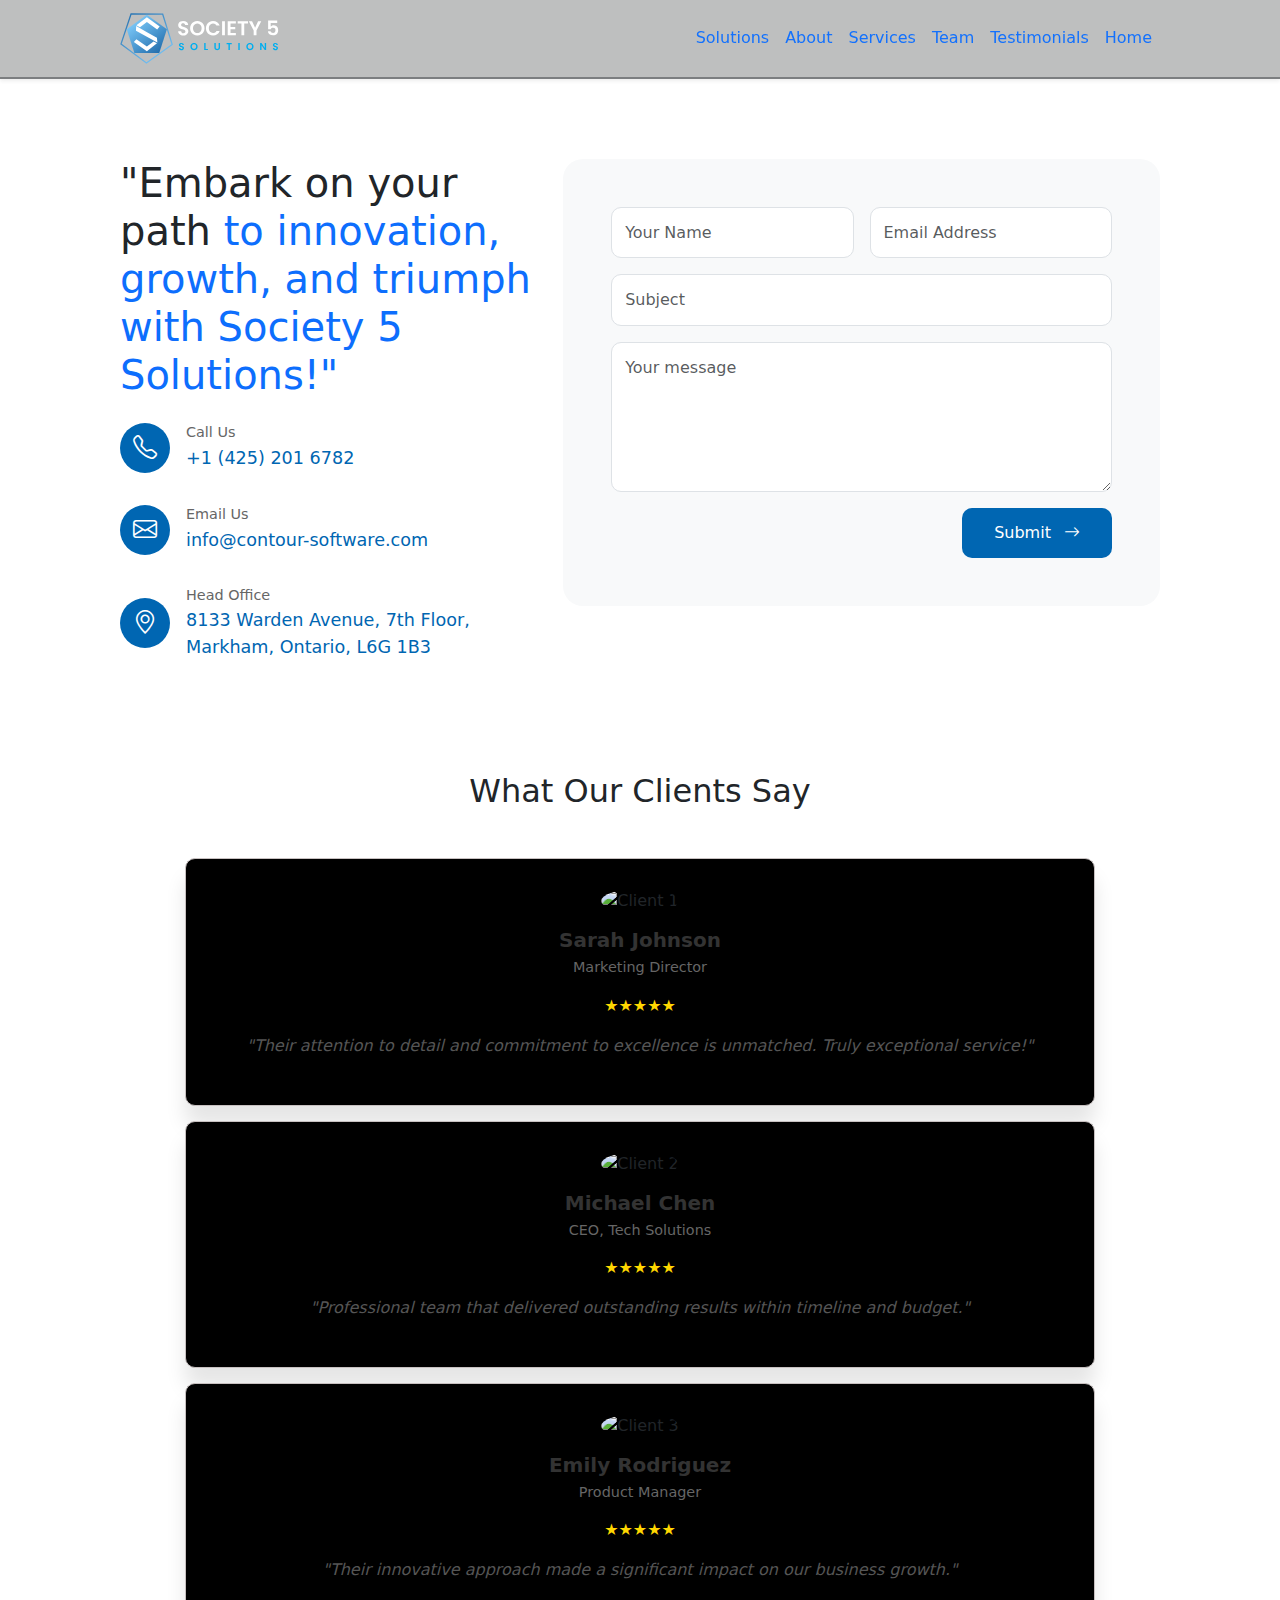
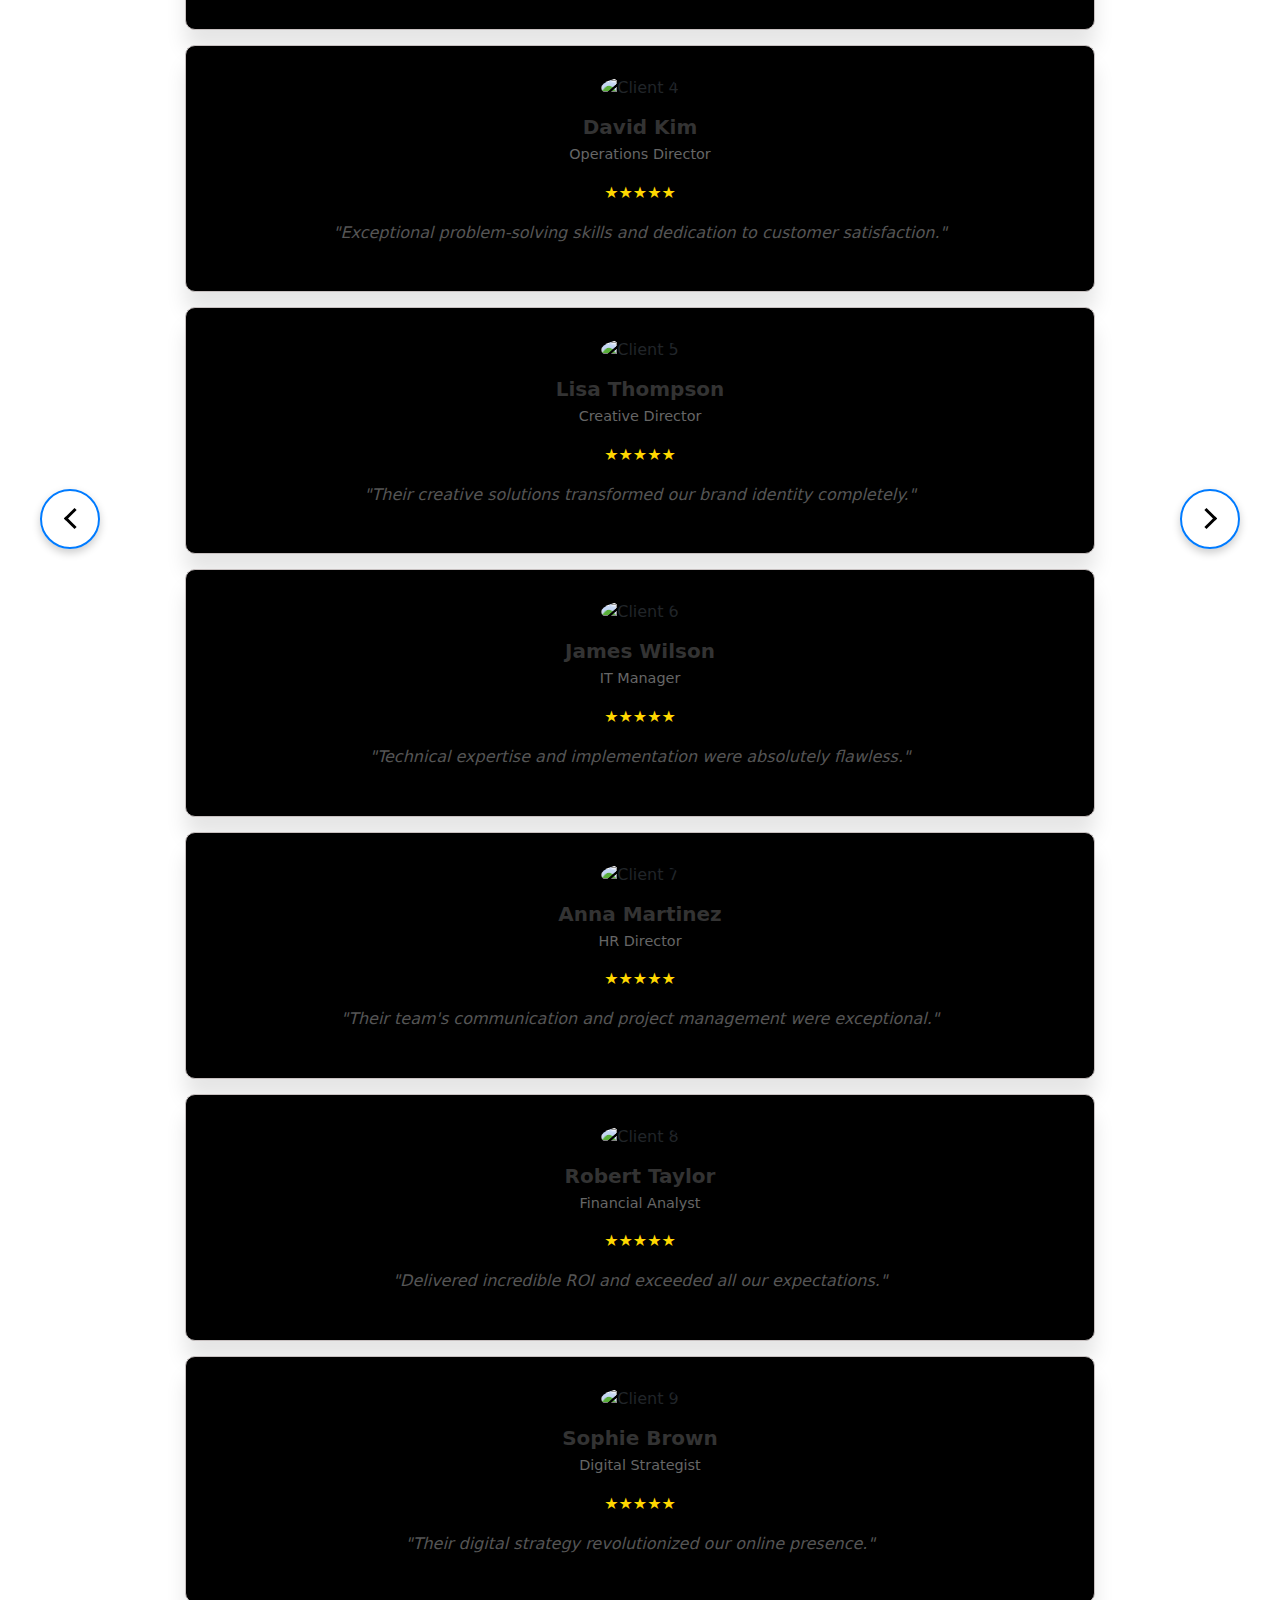
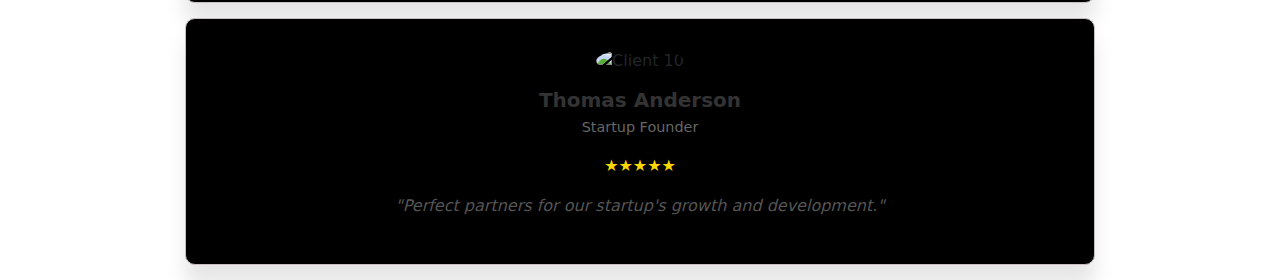
==== contactus.html @ 8faced44 "work" ====
<!DOCTYPE html>
<html lang="en">
  <head>
    <meta charset="UTF-8" />
    <meta name="viewport" content="width=device-width, initial-scale=1.0" />
    <title>Contact Society 5</title>
    <link
      href="https://cdn.jsdelivr.net/npm/bootstrap@5.3.2/dist/css/bootstrap.min.css"
      rel="stylesheet"
    />
    <link
      rel="stylesheet"
      href="https://cdn.jsdelivr.net/npm/bootstrap-icons@1.11.2/font/bootstrap-icons.min.css"
    />
    <link
      href="https://cdnjs.cloudflare.com/ajax/libs/slick-carousel/1.8.1/slick.min.css"
      rel="stylesheet"
    />
    <link
      href="https://cdnjs.cloudflare.com/ajax/libs/slick-carousel/1.8.1/slick-theme.min.css"
      rel="stylesheet"
    />
    <link
      href="https://cdnjs.cloudflare.com/ajax/libs/bootstrap/5.3.2/css/bootstrap.min.css"
      rel="stylesheet"
    />
  
    <link href="./styles/style.css" rel="stylesheet" />
   
  </head>

  <body>
    <!-- Navbar -->
    <nav
      class="navbar navbar-expand-lg shadow-sm"
      style="
        background-color: #bebfbf !important;
        border-bottom: 2px solid #7c7e80;
        box-shadow: 0px 4px 6px rgba(0, 0, 0, 0.1);
      "
    >
      <div class="container">
        <a class="navbar-brand d-flex align-items-center text-white" href="#">
          <i class="text-primary fs-4 me-2">
            <img
              src="assets/society5solutionslogo.svg"
              class="logo_s5"
              alt=""
            />
          </i>
          <span class="fw-bold text-white"></span>
        </a>
        <button
          class="navbar-toggler"
          type="button"
          data-bs-toggle="collapse"
          data-bs-target="#navbarNav"
        >
          <span class="navbar-toggler-icon"></span>
        </button>
        <div class="collapse navbar-collapse text-white" id="navbarNav">
          <ul class="navbar-nav ms-auto text-white">
            <li class="nav-item">
              <a class="nav-link" href="#solutions" style="color: #1371fd"
                >Solutions</a
              >
            </li>
            <li class="nav-item">
              <a class="nav-link" href="#about" style="color: #1371fd">About</a>
            </li>
            <li class="nav-item">
              <a class="nav-link" href="#services" style="color: #1371fd"
                >Services</a
              >
            </li>
            <li class="nav-item">
              <a class="nav-link" href="#team" style="color: #1371fd">Team</a>
            </li>
            <li class="nav-item">
              <a class="nav-link" href="#testimonials" style="color: #1371fd"
                >Testimonials</a
              >
            </li>
            <li class="nav-item">
              <a class="nav-link" href="index.html" style="color: #1371fd"
                >Home</a
              >
            </li>
          </ul>
        </div>
      </div>
    </nav>

    <div class="contact-section">
      <div class="container">
        <div class="row">
          <!-- Left Column - Contact Information -->
          <div class="col-lg-5">
            <h1 class="mb-4">
              "Embark on your path
              <span class="text-primary"
                >to innovation, growth, and triumph with Society 5
                Solutions!"</span
              >
            </h1>

            <!-- Contact Info Items -->
            <div class="contact-info-item">
              <div class="icon-wrapper">
                <i class="bi bi-telephone"></i>
              </div>
              <div class="contact-text">
                <h3>Call Us</h3>
                <p>+1 (425) 201 6782</p>
              </div>
            </div>

            <div class="contact-info-item">
              <div class="icon-wrapper">
                <i class="bi bi-envelope"></i>
              </div>
              <div class="contact-text">
                <h3>Email Us</h3>
                <p>info@contour-software.com</p>
              </div>
            </div>

            <div class="contact-info-item">
              <div class="icon-wrapper">
                <i class="bi bi-geo-alt"></i>
              </div>
              <div class="contact-text">
                <h3>Head Office</h3>
                <p>
                  8133 Warden Avenue, 7th Floor,<br />Markham, Ontario, L6G 1B3
                </p>
              </div>
            </div>
          </div>

          <!-- Right Column - Contact Form -->
          <div class="col-lg-7">
            <div class="form-section">
              <form>
                <div class="row g-3">
                  <div class="col-md-6">
                    <input
                      type="text"
                      class="form-control"
                      placeholder="Your Name"
                      required
                    />
                  </div>
                  <div class="col-md-6">
                    <input
                      type="email"
                      class="form-control"
                      placeholder="Email Address"
                      required
                    />
                  </div>
                  <div class="col-12">
                    <input
                      type="text"
                      class="form-control"
                      placeholder="Subject"
                      required
                    />
                  </div>
                  <div class="col-12">
                    <textarea
                      class="form-control"
                      placeholder="Your message"
                      required
                    ></textarea>
                  </div>
                  <div class="col-12 text-end">
                    <button type="submit" class="submit-btn">
                      Submit
                      <i class="bi bi-arrow-right"></i>
                    </button>
                  </div>
                </div>
              </form>
            </div>
          </div>
        </div>
      </div>
    </div>

    <script src="https://cdn.jsdelivr.net/npm/bootstrap@5.3.2/dist/js/bootstrap.bundle.min.js"></script>

    <section class="testimonial-section container container-fluid">
      <div class="container">
        <h2 class="text-center mb-5">What Our Clients Say</h2>

        <button class="nav-button prev-button" id="prevButton"></button>
        <button class="nav-button next-button" id="nextButton"></button>

        <div class="testimonial-slider">
          <!-- 10 Review Cards -->
          <div>
            <div class="testimonial-card text-center">
              <img
                src="/api/placeholder/80/80"
                alt="Client 1"
                class="client-image"
              />
              <h5 class="client-name">Sarah Johnson</h5>
              <p class="client-position">Marketing Director</p>
              <div class="rating">★★★★★</div>
              <p class="review-text">
                "Their attention to detail and commitment to excellence is
                unmatched. Truly exceptional service!"
              </p>
            </div>
          </div>

          <div>
            <div class="testimonial-card text-center">
              <img
                src="/api/placeholder/80/80"
                alt="Client 2"
                class="client-image"
              />
              <h5 class="client-name">Michael Chen</h5>
              <p class="client-position">CEO, Tech Solutions</p>
              <div class="rating">★★★★★</div>
              <p class="review-text">
                "Professional team that delivered outstanding results within
                timeline and budget."
              </p>
            </div>
          </div>

          <div>
            <div class="testimonial-card text-center">
              <img
                src="/api/placeholder/80/80"
                alt="Client 3"
                class="client-image"
              />
              <h5 class="client-name">Emily Rodriguez</h5>
              <p class="client-position">Product Manager</p>
              <div class="rating">★★★★★</div>
              <p class="review-text">
                "Their innovative approach made a significant impact on our
                business growth."
              </p>
            </div>
          </div>

          <div>
            <div class="testimonial-card text-center">
              <img
                src="/api/placeholder/80/80"
                alt="Client 4"
                class="client-image"
              />
              <h5 class="client-name">David Kim</h5>
              <p class="client-position">Operations Director</p>
              <div class="rating">★★★★★</div>
              <p class="review-text">
                "Exceptional problem-solving skills and dedication to customer
                satisfaction."
              </p>
            </div>
          </div>

          <div>
            <div class="testimonial-card text-center">
              <img
                src="/api/placeholder/80/80"
                alt="Client 5"
                class="client-image"
              />
              <h5 class="client-name">Lisa Thompson</h5>
              <p class="client-position">Creative Director</p>
              <div class="rating">★★★★★</div>
              <p class="review-text">
                "Their creative solutions transformed our brand identity
                completely."
              </p>
            </div>
          </div>

          <div>
            <div class="testimonial-card text-center">
              <img
                src="/api/placeholder/80/80"
                alt="Client 6"
                class="client-image"
              />
              <h5 class="client-name">James Wilson</h5>
              <p class="client-position">IT Manager</p>
              <div class="rating">★★★★★</div>
              <p class="review-text">
                "Technical expertise and implementation were absolutely
                flawless."
              </p>
            </div>
          </div>

          <div>
            <div class="testimonial-card text-center">
              <img
                src="/api/placeholder/80/80"
                alt="Client 7"
                class="client-image"
              />
              <h5 class="client-name">Anna Martinez</h5>
              <p class="client-position">HR Director</p>
              <div class="rating">★★★★★</div>
              <p class="review-text">
                "Their team's communication and project management were
                exceptional."
              </p>
            </div>
          </div>

          <div>
            <div class="testimonial-card text-center">
              <img
                src="/api/placeholder/80/80"
                alt="Client 8"
                class="client-image"
              />
              <h5 class="client-name">Robert Taylor</h5>
              <p class="client-position">Financial Analyst</p>
              <div class="rating">★★★★★</div>
              <p class="review-text">
                "Delivered incredible ROI and exceeded all our expectations."
              </p>
            </div>
          </div>

          <div>
            <div class="testimonial-card text-center">
              <img
                src="/api/placeholder/80/80"
                alt="Client 9"
                class="client-image"
              />
              <h5 class="client-name">Sophie Brown</h5>
              <p class="client-position">Digital Strategist</p>
              <div class="rating">★★★★★</div>
              <p class="review-text">
                "Their digital strategy revolutionized our online presence."
              </p>
            </div>
          </div>

          <div>
            <div class="testimonial-card text-center">
              <img
                src="/api/placeholder/80/80"
                alt="Client 10"
                class="client-image"
              />
              <h5 class="client-name">Thomas Anderson</h5>
              <p class="client-position">Startup Founder</p>
              <div class="rating">★★★★★</div>
              <p class="review-text">
                "Perfect partners for our startup's growth and development."
              </p>
            </div>
          </div>
        </div>
      </div>
    </section>
    <script src="https://cdnjs.cloudflare.com/ajax/libs/jquery/3.7.1/jquery.min.js"></script>
    <script src="https://cdnjs.cloudflare.com/ajax/libs/bootstrap/5.3.2/js/bootstrap.bundle.min.js"></script>
    <script src="https://cdnjs.cloudflare.com/ajax/libs/slick-carousel/1.8.1/slick.min.js"></script>
  </body>
  <script>
    $(document).ready(function () {
      $(".testimonial-slider").slick({
        dots: true,
        infinite: true,
        speed: 500,
        slidesToShow: 3,
        slidesToScroll: 1,
        autoplay: true,
        autoplaySpeed: 3000,
        prevArrow: "#prevButton",
        nextArrow: "#nextButton",
        responsive: [
          {
            breakpoint: 1024,
            settings: {
              slidesToShow: 2,
              slidesToScroll: 1,
            },
          },
          {
            breakpoint: 768,
            settings: {
              slidesToShow: 1,
              slidesToScroll: 1,
            },
          },
        ],
      });
    });
  </script>
</html>
---- styles/style.css ----
/* Base styles */

.main_screen {
  position: relative;
  height: 100vh;
  overflow: hidden;
}

.background-video {
  position: absolute;
  top: 0;
  left: 0;
  width: 100%;
  height: 100%;
  object-fit: cover;
  z-index: -1; /* Ensures the video is behind all other content */
}

.hero-section {
  position: relative;
  z-index: 1; /* Keeps content above the video */
}
:root {
  --primary-color: #2563eb;
  --secondary-color: #1e40af;
  --text-color: #1f2937;
  --light-bg: #f3f4f6;
}

/* Solutions Section */
.solution-card {
  border: none;
  border-radius: 12px;
  transition: all 0.3s ease;
  background: white;
  overflow: hidden;
  border: 2px solid red;
}

.solution-card:hover {
  transform: translateY(-5px);
  box-shadow: 0 15px 30px rgba(0, 0, 0, 0.1);
}

.solution-icon {
  width: 64px;
  height: 64px;
  background: var(--light-bg);
  border-radius: 12px;
  display: flex;
  align-items: center;
  justify-content: center;
  margin-bottom: 1.5rem;
  transition: all 0.3s ease;
}

.solution-card:hover .solution-icon {
  background: var(--primary-color);
  color: white;
}

/* Team Section */
.team-member {
  position: relative;
  overflow: hidden;
  border-radius: 12px;
}

.team-member img {
  transition: all 0.3s ease;
}

.team-member:hover img {
  transform: scale(1.05);
}

.team-info {
  position: absolute;
  bottom: 0;
  left: 0;
  right: 0;
  padding: 1.5rem;
  background: linear-gradient(to top, rgba(0, 0, 0, 0.8), transparent);
  color: white;
  transform: translateY(100%);
  transition: all 0.3s ease;
}

.team-member:hover .team-info {
  transform: translateY(0);
}

/* Testimonials */
.testimonial-card {
  background: white;
  border-radius: 12px;
  padding: 2rem;
  box-shadow: 0 5px 15px rgba(0, 0, 0, 0.05);
  transition: all 0.3s ease;
}

.testimonial-card:hover {
  transform: translateY(-5px);
  box-shadow: 0 15px 30px rgba(0, 0, 0, 0.1);
}

/* Stats Counter */
.counter-item {
  text-align: center;
  padding: 2rem;
  background: white;
  border-radius: 12px;
  box-shadow: 0 5px 15px rgba(0, 0, 0, 0.05);
}

.counter-number {
  font-size: 2.5rem;
  font-weight: 700;
  color: var(--primary-color);
  margin-bottom: 0.5rem;
}

/* Contact Form */
.contact-form {
  background: white;
  padding: 2rem;
  border-radius: 12px;
  box-shadow: 0 5px 15px rgba(0, 0, 0, 0.05);
}

.form-control {
  border-radius: 8px;
  padding: 0.75rem 1rem;
  border: 2px solid #e5e7eb;
  transition: all 0.3s ease;
}

.form-control:focus {
  border-color: var(--primary-color);
  box-shadow: 0 0 0 3px rgba(37, 99, 235, 0.1);
}

/* Custom Buttons */
/* Services Section Styles */

.services {
  background: linear-gradient(
    135deg,
    #164d7e,
    #cacacb,
    #164d7e
  ); /* Full screen gradient */
  min-height: 100vh; /* Ensures the gradient covers the entire height of the screen */
  display: flex;
  align-items: center;
  justify-content: center;
  color: white;

  text-align: center;
  overflow: hidden; /* Ensures gradient extends fully */
}

.service-card {
  background: #fff;
  border-radius: 15px;
  padding: 2rem;
  border: 1px solid #bfc3c766;
  height: 100%;

  box-shadow: 20px 80px 35px rgba(0, 0, 0, 0.05);
  cursor: pointer;
  transition: all 0.8s ease;
}

.service-card:hover {
  transform: translateY(-5px);
  box-shadow: 0 15px 30px rgba(0, 0, 0, 0.1);
  background: linear-gradient(
    135deg,
    #6893ef,
    #0d6efd
  ); /* Gradient background */
  border: 1px solid white;
  color: white; /* Ensures text color changes to white */
}

.service-icon {
  width: 60px;
  height: 60px;
  background: #f8fafc;
  border-radius: 50%;
  display: flex;
  align-items: center;
  justify-content: center;
  margin-bottom: 1.5rem;
}

.service-icon i {
  font-size: 1.5rem;
  color: #0d6efd;
}

.service-title {
  color: #1e293b;
  margin-bottom: 1rem;
  font-weight: 600;
}

.service-description {
  color: #2a2a2b;
  font-size: 0.95rem;
  line-height: 1.6;
}

.service-description:hover {
  color: #ced1d6;
  font-size: 0.95rem;
  line-height: 1.6;
}

.learn-more {
  color: #051631;
  text-decoration: none;
  font-weight: 500;
  display: inline-flex;
  align-items: center;
  margin-top: 1rem;
  transition: all 0.3s ease;
}

.learn-more:hover {
  color: #ffffff;
  transform: translateX(5px);
}

.circle-buttons-container {
  display: flex;
  justify-content: center;
  align-items: center;
  gap: 20px;
  margin-bottom: 30px;
}

.circle-button {
  width: 60px;
  height: 60px;
  border-radius: 50%;
  background-color: #062239;
  color: #ffffff;
  display: flex;
  justify-content: center;
  align-items: center;
  font-size: 1rem;
  cursor: pointer;
  border: none;
  transition: transform 0.3s;
}

.circle-button:hover {
  transform: scale(1.1);
}

.info-section {
  display: none;
  text-align: center;
  padding: 20px;
  background-color: #ffffff;
  border: 1px solid #ddd;
  border-radius: 5px;
  box-shadow: 0 4px 8px rgba(0, 0, 0, 0.1);
  font-size: 1.1rem;
  opacity: 0;
  transform: translateY(20px);
  transition: opacity 0.5s ease, transform 0.5s ease;
}

.info-section.active {
  display: block;
  opacity: 1;
  transform: translateY(0);
}

.gradient-bg {
  background: linear-gradient(
    180deg,
    rgb(255, 255, 255) 0%,
    rgba(56, 116, 220, 0.507) 100%
  );
}
.text-teal {
  color: #00bfa5;
}
.btn-teal {
  background-color: #00bfa5;
  color: white;
  border: none;
  padding: 12px 24px;
  border-radius: 25px;
}
.btn-teal:hover {
  background-color: #00a896;
  color: white;
}
.stats-item {
  margin-right: 3rem;
}
.service-icon {
  width: 48px;
  height: 48px;
  background-color: #e0f7f5;
  border-radius: 50%;
  display: flex;
  align-items: center;
  justify-content: center;
  color: #00bfa5;
}
.outline-button {
  border: 1px solid #cbd5e1;
  color: #475569;
  padding: 12px 24px;
  border-radius: 25px;
  text-decoration: none;
  transition: all 0.3s ease;
}
.outline-button:hover {
  background-color: #f8fafc;
}
.price {
  font-size: 2.5rem;
  font-weight: bold;
  color: #1e293b;
}

.text_Ai {
  font-size: 50px;
}

@media (max-width: 320px) {
  .text_Ai {
    font-size: 30px;
  }
}

.pricing_text {
  font-size: 50px;
  color: #0d61dc;
}
.team-header {
  text-align: center;
  margin-bottom: 4rem;
  padding-top: 3rem;
}

.team-header h1 {
  font-size: 3.5rem;
  font-weight: 700;
  margin-bottom: 1rem;
}

.team-header .highlight {
  color: #47c479;
}

.team-container {
  position: relative;
  padding: 2rem 0;
  overflow-x: hidden;
}

.team-cards {
  display: flex;
  justify-content: center;
  flex-wrap: nowrap;
  gap: -1rem;
  padding: 2rem;
}

.team-card {
  position: relative;
  width: 280px;
  height: 400px;
  border-radius: 15px;
  overflow: hidden;
  transform: rotate(-5deg);
  transition: all 0.3s ease;
  margin: 0 -2rem;
}

.team-card:hover {
  transform: rotate(-5deg) translateY(-10px);
  z-index: 5;
}

.team-card img {
  width: 100%;
  height: 100%;
  object-fit: cover;
}

.team-card::after {
  content: "";
  position: absolute;
  bottom: 0;
  left: 0;
  right: 0;
  height: 70%;
  background: linear-gradient(
    to top,
    rgba(87, 137, 211, 0.9),
    rgba(71, 196, 121, 0)
  );
  border-radius: 15px;
}

.team-card-content {
  position: absolute;
  bottom: 0;
  left: 0;
  right: 0;
  padding: 2rem;
  color: white;
  z-index: 2;
}

.team-card-content h3 {
  font-size: 1.5rem;
  margin-bottom: 0.5rem;
  font-weight: 600;
}

.team-card-content p {
  font-size: 0.9rem;
  margin: 0;
  opacity: 0.9;
}

/* Responsive Styles */
@media (max-width: 1200px) {
  .team-card {
    width: 240px;
    height: 360px;
  }
}

@media (max-width: 992px) {
  .team-cards {
    flex-wrap: wrap;
    justify-content: center;
    gap: 2rem;
  }

  .team-card {
    margin: 0;
    width: 300px;
    transform: none;
  }

  .team-card:hover {
    transform: translateY(-10px);
  }
}

@media (max-width: 768px) {
  .team-header h1 {
    font-size: 2.5rem;
  }
}
.custom-container {
  text-align: center;
  padding: 50px 20px;
  background-color: #f8f9fa;
}
.unique-main-heading {
  font-size: 2.8rem;
  font-weight: 700;
  margin-bottom: 15px;
  color: #212529;
}
.unique-sub-heading {
  font-size: 1.3rem;
  color: #6c757d;
  margin-bottom: 30px;
}
.unique-button {
  padding: 12px 25px;
  font-size: 1.1rem;
  border-radius: 8px;
  background-color: #343a40;
  color: #fff;
  border: none;
  transition: background-color 0.3s ease;
}
.unique-button:hover {
  background-color: #495057;
}

.logo_s5 {
  width: 10rem;
}
.llc_text {
  font-size: 45px;
  height: 20px;
  margin-top: 20px;

  font-style: normal;
}
.main_heading_you {
  font-size: 3rem;
  color: #0d6efd;
  margin-bottom: 1.5rem;
}

@media (max-width: 320px) {
  .main_heading_you {
    font-size: 35px;
    color: #0d6efd;
  }
}

@media (max-width: 768px) {
  .main_heading_you {
    font-size: 30px;
    color: #0d6efd;
  }
}

/* Sub Heading */
.heading_sub_text {
  font-size: 1.5rem;

  margin-bottom: 1.5rem;
  color: #f2f0ef;
}
@media (max-width: 320px) {
  .heading_sub_text {
    font-size: 30px;
    border: 2px solid red;
    color: #f2f0ef;
    margin-bottom: 1.5rem;
  }
}

@media (max-width: 768px) {
  .heading_sub_text {
    font-size: 15px;
    font-weight: 400;
    color: #f2f0efb8;
    margin-bottom: 1.5rem;
  }
}

@media (max-width: 1024px) {
  .heading_sub_text {
    font-size: 15px;
    font-weight: 400;
    color: #f2f0efb8;
    margin-bottom: 1.5rem;
  }
}

/* Hero Section */
.hero-section {
  background-size: cover;
  background-position: center;
  min-height: 100vh;
  text-align: center;
}

@media (max-width: 320px) {
  .hero-section {
    border: 2px solid red;
    padding-bottom: 12px;
    /* Adds top and bottom padding of 6rem */
    padding-inline: 5px;
  }
}

@media (max-width: 768px) {
  .hero-section {
    border: 2px solid red;

    /* Adds top and bottom padding of 6rem */
    padding-inline: 5px;
  }
}

.animate_text {
  border: 2px solid red;
}

/* Navbar */
.navbar {
  backdrop-filter: blur(10px);
  background: rgba(255, 255, 255, 0.95);
  transition: all 0.3s ease;
  opacity: 10px;
  color: white;
}

.navbar.scrolled {
  box-shadow: 0 2px 15px rgba(0, 0, 0, 0.1);
}

.nav-link {
  color: #f2f0ef;
}

.btn-primary {
  background: var(--primary-color);
  border: none;
  padding: 0.75rem 1.5rem;
  border-radius: 8px;
  transition: all 0.3s ease;
}

@media (max-width: 320px) {
  .btn-primary {
    background: var(--primary-color);
    border: none;
    padding: 8px 8px;
    border-radius: 8px;
    transition: all 0.3s ease;
    font-size: 10px;
    margin-bottom: 10px;
  }
}

.btn-primary:hover {
  background: var(--secondary-color);
  transform: translateY(-4px);
}
:root {
  --primary-color: #0066b2;
}

.contact-section {
  padding: 5rem 0;
}

.contact-info-item {
  display: flex;
  align-items: center;
  margin-bottom: 2rem;
}

.icon-wrapper {
  width: 50px;
  height: 50px;
  background-color: var(--primary-color);
  border-radius: 50%;
  display: flex;
  align-items: center;
  justify-content: center;
  margin-right: 1rem;
}

.icon-wrapper i {
  color: white;
  font-size: 1.5rem;
}

.contact-text h3 {
  color: #666;
  font-size: 0.9rem;
  margin-bottom: 0.2rem;
}

.contact-text p {
  color: var(--primary-color);
  font-size: 1.1rem;
  margin-bottom: 0;
  font-weight: 500;
}

.form-section {
  background-color: #f8f9fa;
  padding: 3rem;
  border-radius: 20px;
}

.form-control {
  padding: 0.8rem;
  border-radius: 10px;
  border: 1px solid #dee2e6;
}

.form-control:focus {
  box-shadow: none;
  border-color: var(--primary-color);
}

textarea.form-control {
  min-height: 150px;
}

.submit-btn {
  background-color: var(--primary-color);
  color: white;
  padding: 0.8rem 2rem;
  border-radius: 10px;
  border: none;
  transition: all 0.3s ease;
}

.submit-btn:hover {
  background-color: #005091;
  transform: translateX(5px);
}

.submit-btn i {
  margin-left: 0.5rem;
}

@media (max-width: 768px) {
  .contact-section {
    padding: 3rem 0;
  }

  .form-section {
    padding: 1.5rem;
    margin-top: 2rem;
  }
}
.companyinfosoceity5-section {
  padding: 5rem 0;
  background-color: #ffffff;
}

.companyinfosoceity5-image {
  width: 100%;
  height: auto;
  border-radius: 20px;
  box-shadow: 0 4px 20px rgba(0, 0, 0, 0.1);
}

.companyinfosoceity5-content h1 {
  font-size: 2.5rem;
  font-weight: 700;
  margin-bottom: 1.5rem;
  line-height: 1.2;
}

.companyinfosoceity5-content .highlight {
  color: #0066b2;
}

.companyinfosoceity5-content p {
  color: #4a4a4a;
  font-size: 1.1rem;
  line-height: 1.6;
  margin-bottom: 1.5rem;
}

.companyinfosoceity5-read-more-btn {
  background-color: #0066b2;
  color: white;
  padding: 0.8rem 2rem;
  border-radius: 8px;
  border: none;
  font-weight: 500;
  transition: all 0.3s ease;
  text-decoration: none;
  display: inline-flex;
  align-items: center;
}

.companyinfosoceity5-read-more-btn:hover {
  background-color: #004d8c;
  color: white;
  transform: translateX(5px);
}

.companyinfosoceity5-read-more-btn::after {
  content: "→";
  margin-left: 0.5rem;
}

@media (max-width: 768px) {
  .companyinfosoceity5-section {
    padding: 3rem 0;
  }

  .companyinfosoceity5-content h1 {
    font-size: 2rem;
    margin-top: 2rem;
  }

  .companyinfosoceity5-content p {
    font-size: 1rem;
  }
}
.testimonial-card {
  background: #000000;
  padding: 30px;
  margin: 15px;
  border-color: #000000;
  border: 1px solid #c7c0c0;
  border-radius: 10px;
  box-shadow: 0 20px 20px rgba(0, 0, 0, 0.1);
}

.client-image {
  width: 80px;
  height: 80px;
  border-radius: 50%;
  margin: 0 auto 15px;
  object-fit: cover;
}

.client-name {
  color: #333;
  font-weight: 600;
  margin-bottom: 5px;
}

.client-position {
  color: #666;
  font-size: 0.9rem;
  margin-bottom: 15px;
}

.review-text {
  color: #555;
  font-style: italic;
  line-height: 1.6;
}

.rating {
  color: #ffd700;
  margin-bottom: 15px;
}

.testimonial-section {
  padding: 60px 0;
  position: relative;
}

/* Enhanced Navigation Buttons */
.nav-button {
  position: absolute;
  top: 50%;
  transform: translateY(-50%);
  width: 60px; /* Increased size */
  height: 60px; /* Increased size */
  background: rgba(255, 255, 255, 0.9);
  border: 2px solid #007bff;
  border-radius: 50%;
  box-shadow: 0 4px 8px rgba(0, 0, 0, 0.2);
  z-index: 1;
  cursor: pointer;
  transition: all 0.3s ease;
  display: flex;
  align-items: center;
  justify-content: center;
}

.nav-button:hover {
  background: #007bff;
  color: white;
  box-shadow: 0 6px 12px rgba(0, 0, 0, 0.3);
  transform: translateY(-50%) scale(1.1);
}

.prev-button {
  left: -30px; /* Positioned further out */
}

.next-button {
  right: -30px; /* Positioned further out */
}

/* Larger arrow icons */
.nav-button::before {
  content: "";
  width: 15px; /* Increased size */
  height: 15px; /* Increased size */
  border-top: 3px solid currentColor;
  border-right: 3px solid currentColor;
  display: inline-block;
}

.prev-button::before {
  transform: rotate(-135deg);
  margin-left: 8px;
}

.next-button::before {
  transform: rotate(45deg);
  margin-right: 8px;
}

/* Container padding for arrow visibility */
.container {
  padding: 0 50px;
}

/* Responsive adjustments */
@media (max-width: 768px) {
  .nav-button {
    width: 40px;
    height: 40px;
  }
  .nav-button::before {
    width: 10px;
    height: 10px;
  }
  .prev-button {
    left: -20px;
  }
  .next-button {
    right: -20px;
  }
}
.ceo-section {
  background: linear-gradient(rgba(16, 24, 32, 0.95), rgba(16, 24, 32, 0.95)),
    url("background-pattern.jpg");
  background-size: cover;
  background-position: center;
  color: white;
  padding: 6rem 0;
  min-height: 100vh;
  display: flex;
  align-items: center;
}

.ceo-title {
  font-size: 3.5rem;
  font-weight: 600;
  margin-bottom: 4rem;
  text-align: center;
}

.ceo-image-container {
  position: relative;
  width: 280px;
  height: 280px;
  margin: 0 auto 2rem;
}

.ceo-image {
  width: 100%;
  height: 100%;
  border-radius: 50%;
  object-fit: cover;
  border: 8px solid rgba(255, 255, 255, 0.1);
}

.ceo-name {
  font-size: 2.5rem;
  font-weight: 600;
  margin-bottom: 0.5rem;
  text-align: center;
}

.ceo-position {
  font-size: 1.5rem;
  color: rgba(255, 255, 255, 0.8);
  text-align: center;
  margin-bottom: 3rem;
}

.ceo-message {
  font-size: 1.25rem;
  line-height: 1.8;
  color: rgba(255, 255, 255, 0.9);
  position: relative;
  padding: 0 2rem;
}

.quote-mark {
  font-size: 4rem;
  position: absolute;
  opacity: 0.2;
  font-family: serif;
}

.quote-mark-left {
  left: -1rem;
  top: -2rem;
}

/* Responsive Styles */
@media (max-width: 768px) {
  .ceo-title {
    font-size: 2.5rem;
    margin-bottom: 3rem;
  }

  .ceo-image-container {
    width: 220px;
    height: 220px;
  }

  .ceo-name {
    font-size: 2rem;
  }

  .ceo-position {
    font-size: 1.25rem;
    margin-bottom: 2rem;
  }

  .ceo-message {
    font-size: 1.1rem;
    padding: 0 1rem;
  }
}

@media (max-width: 576px) {
  .ceo-section {
    padding: 4rem 0;
  }

  .ceo-title {
    font-size: 2rem;
    margin-bottom: 2rem;
  }

  .ceo-image-container {
    width: 180px;
    height: 180px;
  }

  .ceo-message {
    font-size: 1rem;
    line-height: 1.6;
  }
}

.brand-logo {
  width: 150px;
  margin-bottom: 2rem;
}

.main-title {
  font-size: 5rem;
  font-weight: bold;
  line-height: 1;
  margin-bottom: 2rem;
}

.intro-text {
  font-size: 1.5rem;
  max-width: 700px;
  margin-bottom: 2rem;
}

.cta-button {
  background-color: #198754;

  color: #ffffff;
  padding: 0.75rem 2rem;
  text-transform: uppercase;
  font-weight: 500;
  transition: all 0.3s ease;
}

.cta-button:hover {
  background-color: #ffffff;
  color: #198754;
  border: 2px solid #ca6262;
}

.social-media-links {
  margin-top: 4rem;
}

.social-media-links a {
  color: #ffff00;
  font-size: 1.5rem;
  margin-right: 1.5rem;
  transition: all 0.3s ease;
}

.social-media-links a:hover {
  color: #fff;
}

.visual-container {
  position: relative;
}

.decorative-blob {
  position: absolute;
  width: 100%;
  height: 100%;
  background: linear-gradient(45deg, #90ee90, #00ced1);
  border-radius: 50%;
  filter: blur(30px);
  opacity: 0.5;
  z-index: 1;
}

.featured-image {
  position: relative;
  z-index: 2;
  width: 100%;
  max-width: 500px;
  border-radius: 50%;
}

@media (max-width: 768px) {
  .main-title {
    font-size: 3rem;
  }

  .visual-container {
    margin-top: 3rem;
  }
}

.azhar_text {
  padding: 8px;
  background-color: #0d61dc;
  color: white;
}
.azhar_sahb_section {
  position: relative;
  overflow: hidden;
  color: white;
}

.video-background {
  position: absolute;
  top: 0;
  left: 0;
  width: 100%;
  height: 100%;
  z-index: 1;
}

.video-background video {
  width: 100%;
  height: 100%;
  object-fit: cover;
}

/* Dark overlay for better text readability */
.video-overlay {
  position: absolute;
  top: 0;
  left: 0;
  width: 100%;
  height: 100%;
  background: rgba(0, 0, 0, 0.6);
  z-index: 2;
}

/* Content styling */
.layout-container {
  position: relative;
  z-index: 3;
}

.main-title {
  font-size: 3.5rem;
  font-weight: bold;
  margin-bottom: 2rem;
}

.intro-text {
  line-height: 1.8;
  margin-bottom: 2rem;
}

.azhar_text {
  color: #ffd700;
  font-weight: bold;
}

.cta-button {
  background-color: #ffd700;
  color: #000;
  padding: 12px 30px;
  border: none;
  font-weight: bold;
  transition: all 0.3s ease;
}

.cta-button:hover {
  background-color: #fff;
  transform: translateY(-2px);
}

.visual-container {
  position: relative;
}

.decorative-blob {
  position: absolute;
  width: 100%;
  height: 100%;
  background: linear-gradient(45deg, #ffd700, #ff8c00);

  filter: blur(200px);

  z-index: 1;
}

.featured-image {
  position: relative;
  z-index: 2;
  width: 100%;
  border-radius: 300px;
}

@media (max-width: 991px) {
  .d-flex {
    flex-direction: column;
  }

  .main-title {
    font-size: 2.5rem;
  }

  .col-lg-6 {
    width: 100%;
    margin-bottom: 2rem;
  }
}
/* Animations */
@keyframes fadeInUp {
  from {
    opacity: 0;
    transform: translateY(20px);
  }
  to {
    opacity: 1;
    transform: translateY(0);
  }
}

@keyframes slideInLeft {
  from {
    opacity: 0;
    transform: translateX(-30px);
  }
  to {
    opacity: 1;
    transform: translateX(0);
  }
}

@keyframes scaleIn {
  from {
    opacity: 0;
    transform: scale(0.9);
  }
  to {
    opacity: 1;
    transform: scale(1);
  }
}

.animate-fadeInUp {
  animation: fadeInUp 0.6s ease-out forwards;
}

.animate-slideInLeft {
  animation: slideInLeft 0.6s ease-out forwards;
}

.animate-scaleIn {
  animation: scaleIn 0.5s ease-out forwards;
}

.delay-1 {
  animation-delay: 0.1s;
}
.delay-2 {
  animation-delay: 0.2s;
}
.delay-3 {
  animation-delay: 0.3s;
}
.delay-4 {
  animation-delay: 0.4s;
}
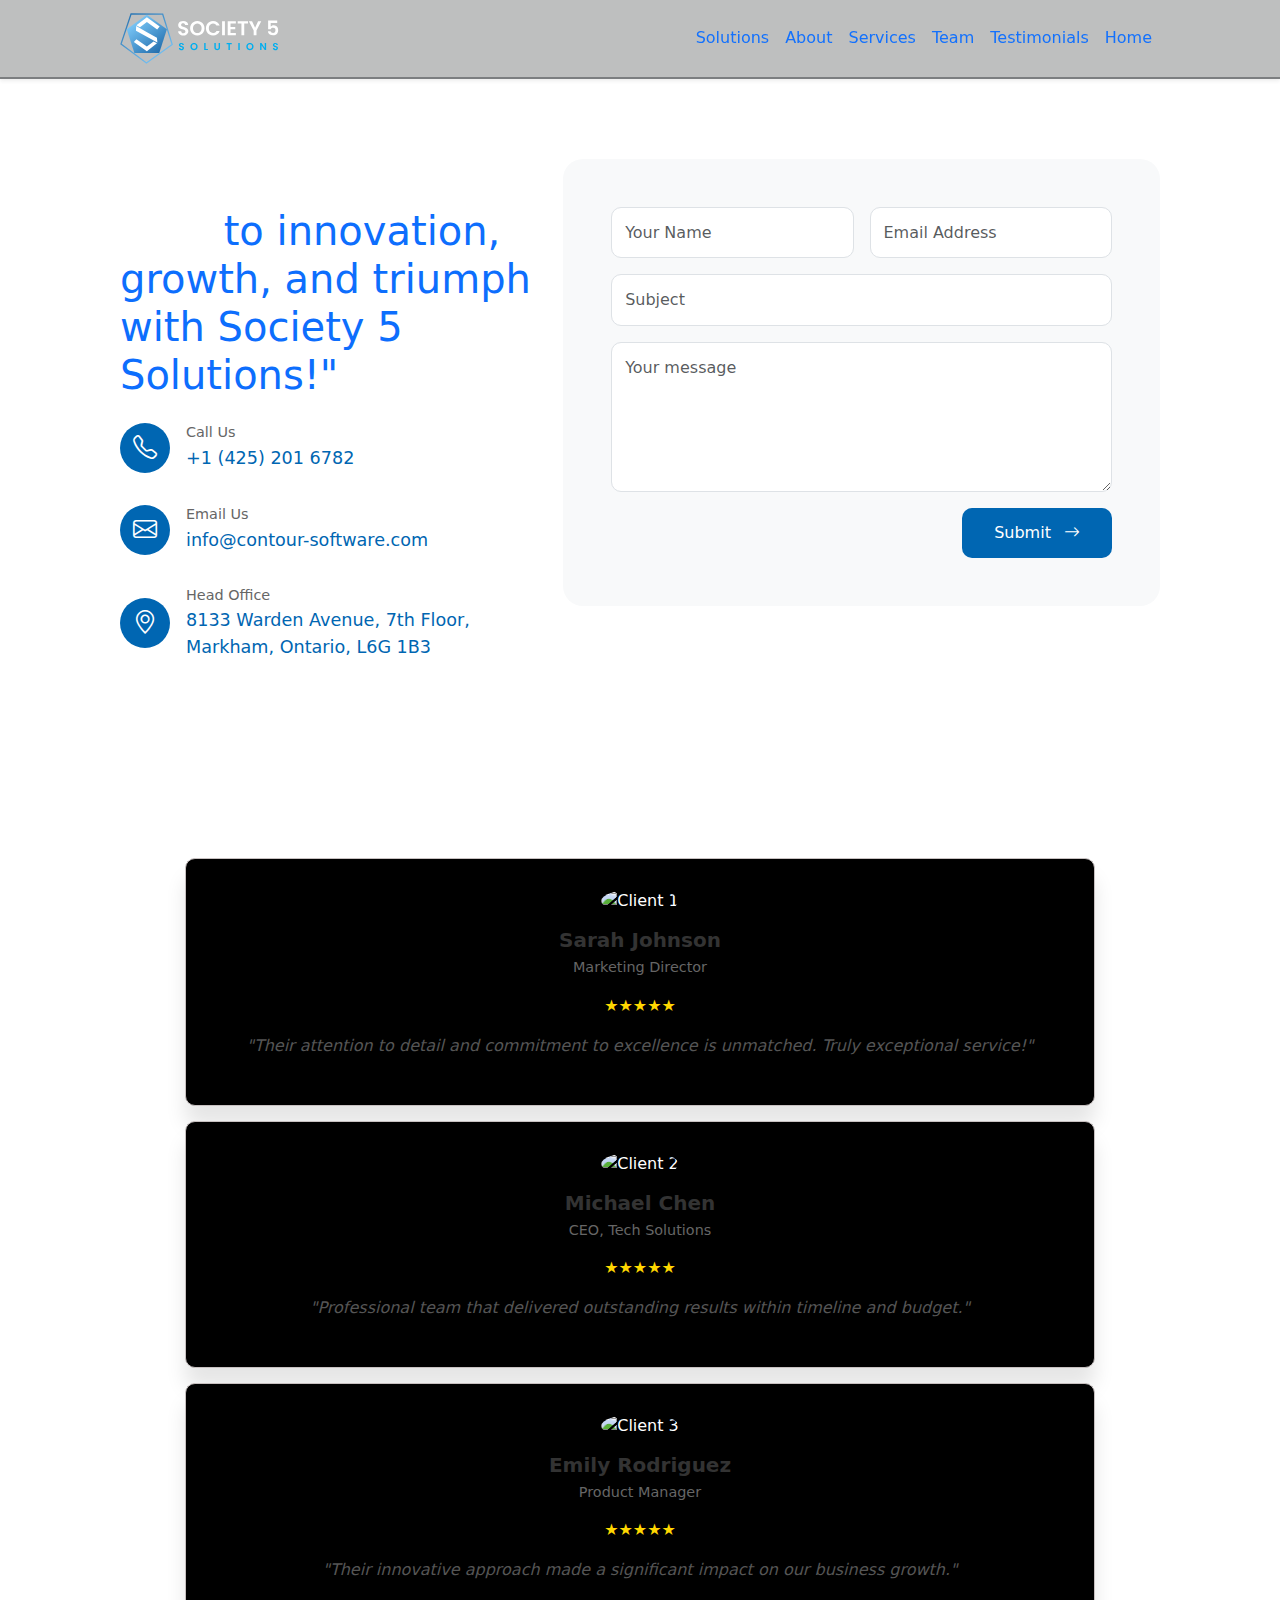
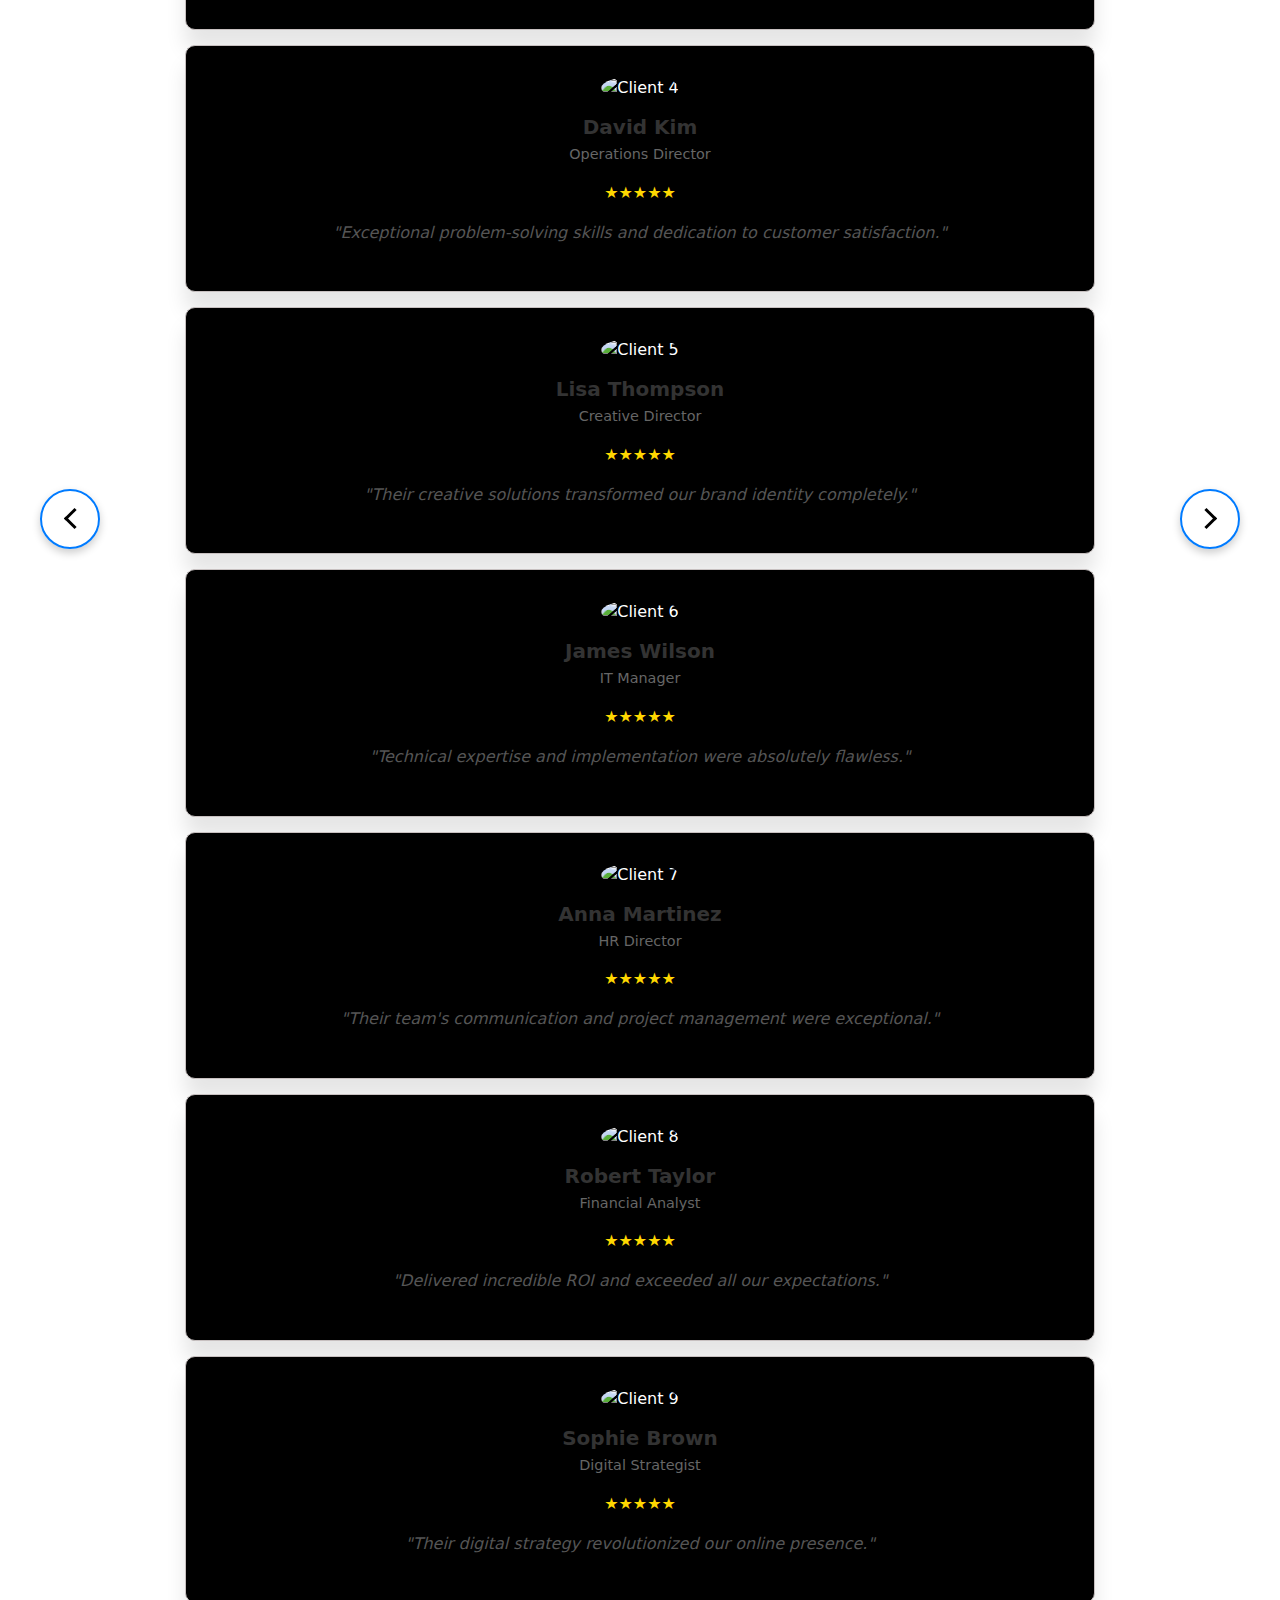
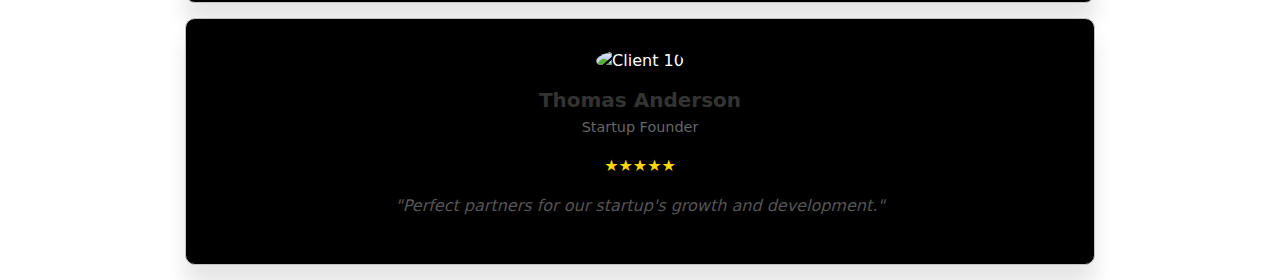
==== commit 3eb999f3: "update" ====
--- a/contactus.html
+++ b/contactus.html
@@ -24,9 +24,8 @@
       href="https://cdnjs.cloudflare.com/ajax/libs/bootstrap/5.3.2/css/bootstrap.min.css"
       rel="stylesheet"
     />
-  
+
     <link href="./styles/style.css" rel="stylesheet" />
-   
   </head>
 
   <body>
@@ -141,12 +140,18 @@
           <!-- Right Column - Contact Form -->
           <div class="col-lg-7">
             <div class="form-section">
-              <form>
+              <form action="https://api.web3forms.com/submit" method="POST">
                 <div class="row g-3">
+                  <input
+                    type="hidden"
+                    name="access_key"
+                    value="5467e2b5-0c64-4f7e-8f0d-3c3c488b6343"
+                  />
                   <div class="col-md-6">
                     <input
                       type="text"
                       class="form-control"
+                      name="name"
                       placeholder="Your Name"
                       required
                     />
@@ -154,6 +159,7 @@
                   <div class="col-md-6">
                     <input
                       type="email"
+                      name="email"
                       class="form-control"
                       placeholder="Email Address"
                       required
@@ -162,6 +168,7 @@
                   <div class="col-12">
                     <input
                       type="text"
+                      name="subject"
                       class="form-control"
                       placeholder="Subject"
                       required
@@ -169,6 +176,7 @@
                   </div>
                   <div class="col-12">
                     <textarea
+                      name="message"
                       class="form-control"
                       placeholder="Your message"
                       required
@@ -188,7 +196,7 @@
       </div>
     </div>
 
-    <script src="https://cdn.jsdelivr.net/npm/bootstrap@5.3.2/dist/js/bootstrap.bundle.min.js"></script>
+   
 
     <section class="testimonial-section container container-fluid">
       <div class="container">
--- a/styles/style.css
+++ b/styles/style.css
@@ -1,31 +1,4 @@
 /* Base styles */
-
-.main_screen {
-  position: relative;
-  height: 100vh;
-  overflow: hidden;
-}
-
-.background-video {
-  position: absolute;
-  top: 0;
-  left: 0;
-  width: 100%;
-  height: 100%;
-  object-fit: cover;
-  z-index: -1; /* Ensures the video is behind all other content */
-}
-
-.hero-section {
-  position: relative;
-  z-index: 1; /* Keeps content above the video */
-}
-:root {
-  --primary-color: #2563eb;
-  --secondary-color: #1e40af;
-  --text-color: #1f2937;
-  --light-bg: #f3f4f6;
-}
 
 /* Solutions Section */
 .solution-card {
@@ -1276,3 +1249,129 @@
 .delay-4 {
   animation-delay: 0.4s;
 }
+body {
+  color: rgb(255, 255, 255);
+}
+
+.herosection_ne-navbar {
+  padding: 1.5rem 0;
+  background-color: #000;
+}
+
+.herosection_ne-navbar-brand {
+  font-weight: bold;
+  font-size: 1.5rem;
+  background-color: #000000;
+}
+
+.herosection_ne-nav-link {
+  color: white !important;
+  margin: 0 1rem;
+}
+
+.herosection_ne-btn-discover {
+  background-color: #0066ff;
+  color: white;
+  padding: 0.5rem 1.5rem;
+  border-radius: 25px;
+}
+
+.herosection_ne-hero {
+  min-height: 90vh;
+  background-color: #000000;
+  display: flex;
+  align-items: center;
+  padding: 4rem 0;
+}
+
+.herosection_ne-hero h1 {
+  font-size: 4rem;
+  background: linear-gradient(
+    to right,
+    rgb(51, 66, 233),
+   
+    rgb(254, 254, 254)
+  );
+  -webkit-background-clip: text; /* For Webkit browsers */
+  color: transparent; /* Make text color transparent to show gradient */
+  font-weight: bold;
+  line-height: 1.2;
+  margin-bottom: 1.5rem;
+}
+
+.herosection_ne-hero p {
+  color: #888;
+  font-size: 1.1rem;
+  margin-bottom: 2rem;
+  max-width: 500px;
+}
+
+.herosection_ne-btn-products {
+  background-color: #222;
+  color: white;
+  padding: 0.8rem 2rem;
+  border-radius: 30px;
+  text-decoration: none;
+  display: inline-flex;
+  align-items: center;
+  transition: background-color 0.3s;
+}
+
+.herosection_ne-btn-products:hover {
+  background-color: #333;
+  color: white;
+}
+
+.herosection_ne-social-links {
+  position: fixed;
+  right: 30px;
+  top: 50%;
+  transform: translateY(-50%);
+  display: flex;
+  flex-direction: column;
+  gap: 1rem;
+}
+
+.herosection_ne-social-links a {
+  color: white;
+  font-size: 1.2rem;
+  transition: color 0.3s;
+}
+
+.herosection_ne-social-links a:hover {
+  color: #0066ff;
+}
+
+.herosection_ne-product-image {
+  max-width: 100%;
+  height: auto;
+}
+
+@media (max-width: 991px) {
+  .herosection_ne-hero h1 {
+    font-size: 3rem;
+  }
+
+  .herosection_ne-social-links {
+    position: static;
+    flex-direction: row;
+    justify-content: center;
+    margin-top: 2rem;
+  }
+
+  .herosection_ne-navbar-collapse {
+    background-color: #111;
+    padding: 1rem;
+    margin: 0 -1rem;
+  }
+}
+
+@media (max-width: 767px) {
+  .herosection_ne-hero h1 {
+    font-size: 2.5rem;
+  }
+
+  .herosection_ne-product-image {
+    margin-top: 2rem;
+  }
+}
